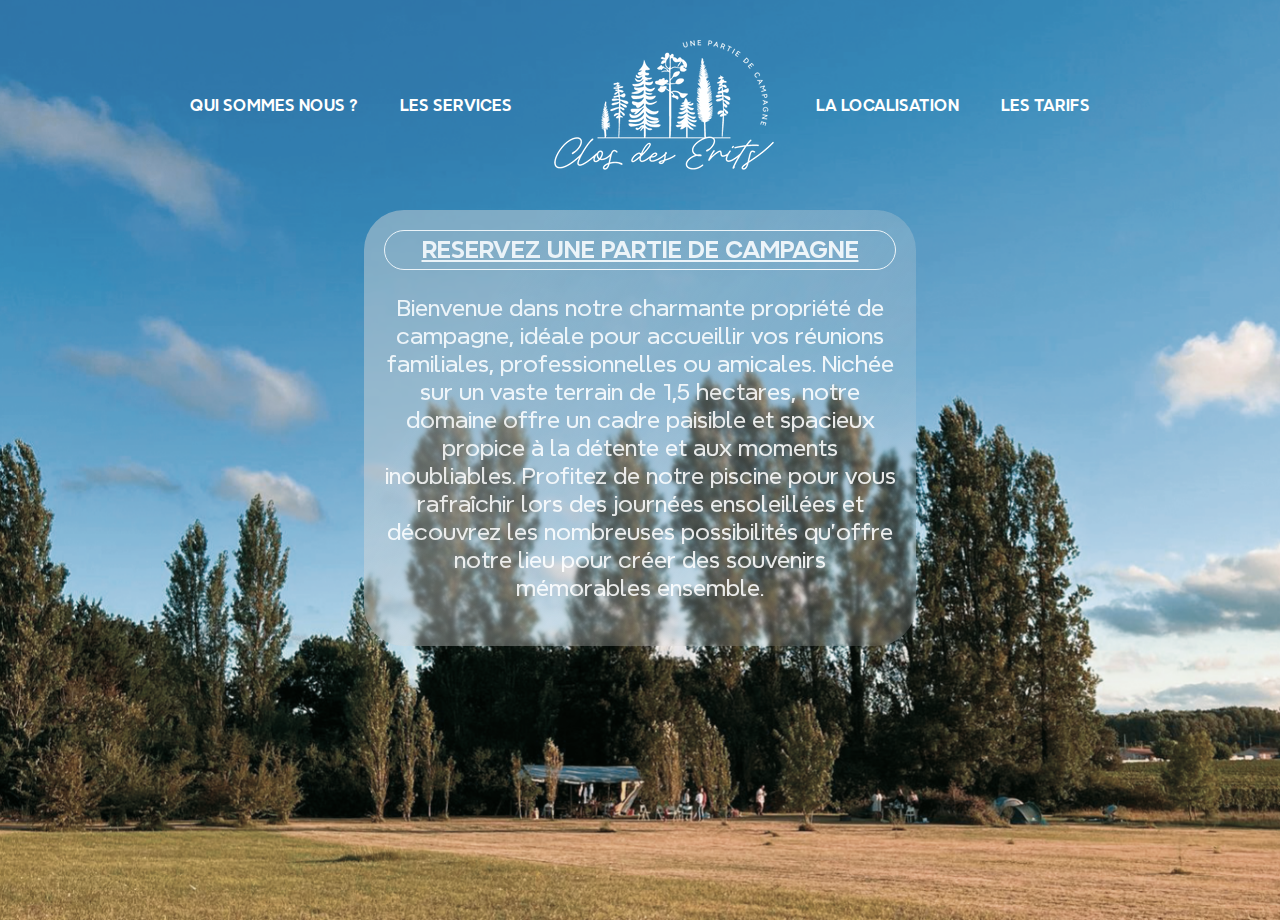
==== index.html @ 32e02a50 "online" ====
<!DOCTYPE html>
<html lang="en">

<head>
    <meta charset="UTF-8">
    <meta name="viewport" content="width=device-width, initial-scale=1.0">
    <title>Clos des Erits</title>
    <link rel="stylesheet" href="style.css">
</head>

<body>
    <header class="header">
        <a href="quiSommesNous/index.html" tabindex="_blank">QUI SOMMES NOUS ?</a>
        <a href="lesServices/index.html">LES SERVICES</a>
        <img class="logo" src="logoblancdeg.png" alt="Logo" title="Retour à l'accueil">
        <a href="laLoc/index.html">LA LOCALISATION</a>
        <a href="lesTarifs/index.html">LES TARIFS</a>
    </header>
    <main>
        <div class="center-box">
            <div class="box">
                <a class="button" href="mailto:closdeserits@orange.fr?subject=Reservation clos des erits">RESERVEZ UNE
                    PARTIE DE
                    CAMPAGNE</a>
                <p>Bienvenue dans notre charmante propriété de campagne, idéale pour accueillir vos réunions familiales,
                    professionnelles ou amicales. Nichée sur un vaste terrain de 1,5 hectares, notre domaine offre un
                    cadre
                    paisible et spacieux propice à la détente et aux moments inoubliables. Profitez de notre piscine
                    pour
                    vous rafraîchir lors des journées ensoleillées et découvrez les nombreuses possibilités qu'offre
                    notre
                    lieu pour créer des souvenirs mémorables ensemble.</p>
            </div>
        </div>



    </main>





    <script src=" scrpit.js"></script>
</body>

</html>
---- style.css ----
* {
  font-family: "olivia";
}

body {
  margin: 0;
  padding: 0;

  background-image: url("fond.png");
  background-size: cover;
  background-position: center;
  background-repeat: no-repeat;
  min-height: 100vh;
  cursor: url("sourisblanche.png"), auto;
}

.logo {
  transition: transform 0.5s ease-in-out;
}

.logo:hover {
  transform: scale(1.1);
}
.logo[title]::after {
  transition-delay: 0.001s; /* Réduit le délai à 0.2 seconde */
}
.header {
  display: flex;
  align-items: center;
  justify-content: space-between;
  gap: 2%;
  padding: 20px;
  margin: 20px auto;
  max-width: 900px;
  max-height: 300px;
  font-weight: bold;
}

.header a {
  text-decoration: none;
  color: white;
  transition: text-shadow 0.3s;
}

.header a:hover {
  text-shadow: 4px 4px 10px rgba(255, 255, 255, 1);
}
.button {
  font-weight: bold;
}
.centered-box {
  position: fixed;
  top: 50%;
  left: 50%;
  transform: translate(-50%, -50%);
  max-width: 600px; /* Largeur maximale de la boîte */
}

.box {
  font-size: 1.5rem;
  text-align: center;
  padding: 20px;
  width: 40%;
  height: auto;
  margin: 0 auto;
  border-radius: 40px;
  background: linear-gradient(
    302deg,
    rgba(217, 217, 217, 0.2) 17.92%,
    rgba(217, 217, 217, 0.5) 78.34%
  );
  backdrop-filter: blur(2px);
  opacity: 0.9;
}

.box a {
  display: block;
  margin-bottom: 10px;
  color: white;
  border: 1px solid white;
  border-radius: 50px;
  padding: 5px 10px;
  transition: background-color 0.3s;
}

.box a:hover {
  background-color: rgba(255, 255, 255, 0.5);
}

.box p {
  color: white;
}

@media screen and (max-width: 600px) {
  * {
    text-align: center;
  }
  .header {
    font-size: 0.6rem;
    gap: 4%;
  }
  .logo {
    width: 20%;
    height: auto;
  }
  .centered-box {
    left: 30%;
  }
  .box {
    font-size: 0.9rem;
    width: 50%;
  }
}
@font-face {
  font-family: "olivia";
  src: url("font/NeverMind/NeverMind-Regular.ttf");
  font-weight: normal;
  font-style: normal;
}
@font-face {
  font-family: "olivia";
  src: url("font/NeverMind/NeverMind-Bold.ttf");
  font-weight: bold;
  font-style: normal;
}
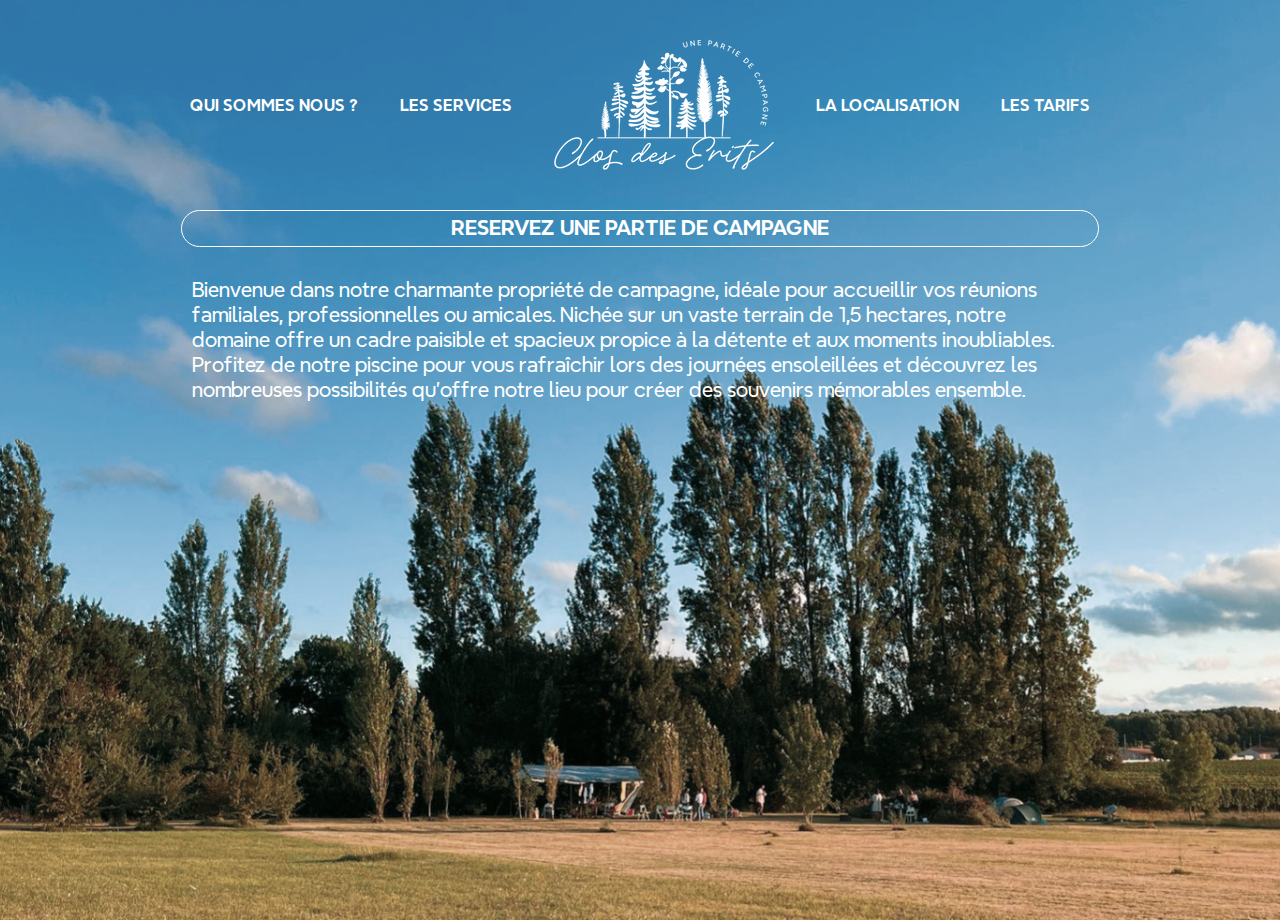
==== commit 0a278a5c: "2 mai" ====
--- a/index.html
+++ b/index.html
@@ -17,20 +17,15 @@
         <a href="lesTarifs/index.html">LES TARIFS</a>
     </header>
     <main>
-        <div class="center-box">
-            <div class="box">
-                <a class="button" href="mailto:closdeserits@orange.fr?subject=Reservation clos des erits">RESERVEZ UNE
-                    PARTIE DE
-                    CAMPAGNE</a>
-                <p>Bienvenue dans notre charmante propriété de campagne, idéale pour accueillir vos réunions familiales,
-                    professionnelles ou amicales. Nichée sur un vaste terrain de 1,5 hectares, notre domaine offre un
-                    cadre
-                    paisible et spacieux propice à la détente et aux moments inoubliables. Profitez de notre piscine
-                    pour
-                    vous rafraîchir lors des journées ensoleillées et découvrez les nombreuses possibilités qu'offre
-                    notre
-                    lieu pour créer des souvenirs mémorables ensemble.</p>
-            </div>
+        <div class="box">
+            <a class="button" href="mailto:closdeserits@orange.fr?subject=Reservation clos des erits">RESERVEZ UNE
+                PARTIE DE
+                CAMPAGNE</a>
+            <p>Bienvenue dans notre charmante propriété de campagne, idéale pour accueillir vos réunions familiales,
+                professionnelles ou amicales. Nichée sur un vaste terrain de 1,5 hectares, notre domaine offre un
+                cadre paisible et spacieux propice à la détente et aux moments inoubliables. Profitez de notre
+                piscine pour vous rafraîchir lors des journées ensoleillées et découvrez les nombreuses possibilités
+                qu'offre notre lieu pour créer des souvenirs mémorables ensemble.</p>
         </div>
 
 
--- a/style.css
+++ b/style.css
@@ -21,9 +21,7 @@
 .logo:hover {
   transform: scale(1.1);
 }
-.logo[title]::after {
-  transition-delay: 0.001s; /* Réduit le délai à 0.2 seconde */
-}
+
 .header {
   display: flex;
   align-items: center;
@@ -39,42 +37,26 @@
 .header a {
   text-decoration: none;
   color: white;
-  transition: text-shadow 0.3s;
 }
 
 .header a:hover {
-  text-shadow: 4px 4px 10px rgba(255, 255, 255, 1);
-}
-.button {
-  font-weight: bold;
-}
-.centered-box {
-  position: fixed;
-  top: 50%;
-  left: 50%;
-  transform: translate(-50%, -50%);
-  max-width: 600px; /* Largeur maximale de la boîte */
+  text-decoration: underline;
 }
 
 .box {
-  font-size: 1.5rem;
+  display: flex;
+  justify-content: center;
+  align-items: center;
+  flex-direction: column;
+  margin: 0 auto;
+  width: 70%;
+  font-size: 1.3rem;
+}
+.button {
   text-align: center;
-  padding: 20px;
-  width: 40%;
-  height: auto;
-  margin: 0 auto;
-  border-radius: 40px;
-  background: linear-gradient(
-    302deg,
-    rgba(217, 217, 217, 0.2) 17.92%,
-    rgba(217, 217, 217, 0.5) 78.34%
-  );
-  backdrop-filter: blur(2px);
-  opacity: 0.9;
-}
-
-.box a {
-  display: block;
+  text-decoration: none;
+  width: 100%;
+  font-weight: bold;
   margin-bottom: 10px;
   color: white;
   border: 1px solid white;
@@ -82,13 +64,12 @@
   padding: 5px 10px;
   transition: background-color 0.3s;
 }
+.box p {
+  color: white;
+}
 
 .box a:hover {
   background-color: rgba(255, 255, 255, 0.5);
-}
-
-.box p {
-  color: white;
 }
 
 @media screen and (max-width: 600px) {
@@ -103,12 +84,13 @@
     width: 20%;
     height: auto;
   }
-  .centered-box {
-    left: 30%;
-  }
+
   .box {
     font-size: 0.9rem;
     width: 50%;
+  }
+  .button {
+    padding: 10px;
   }
 }
 @font-face {
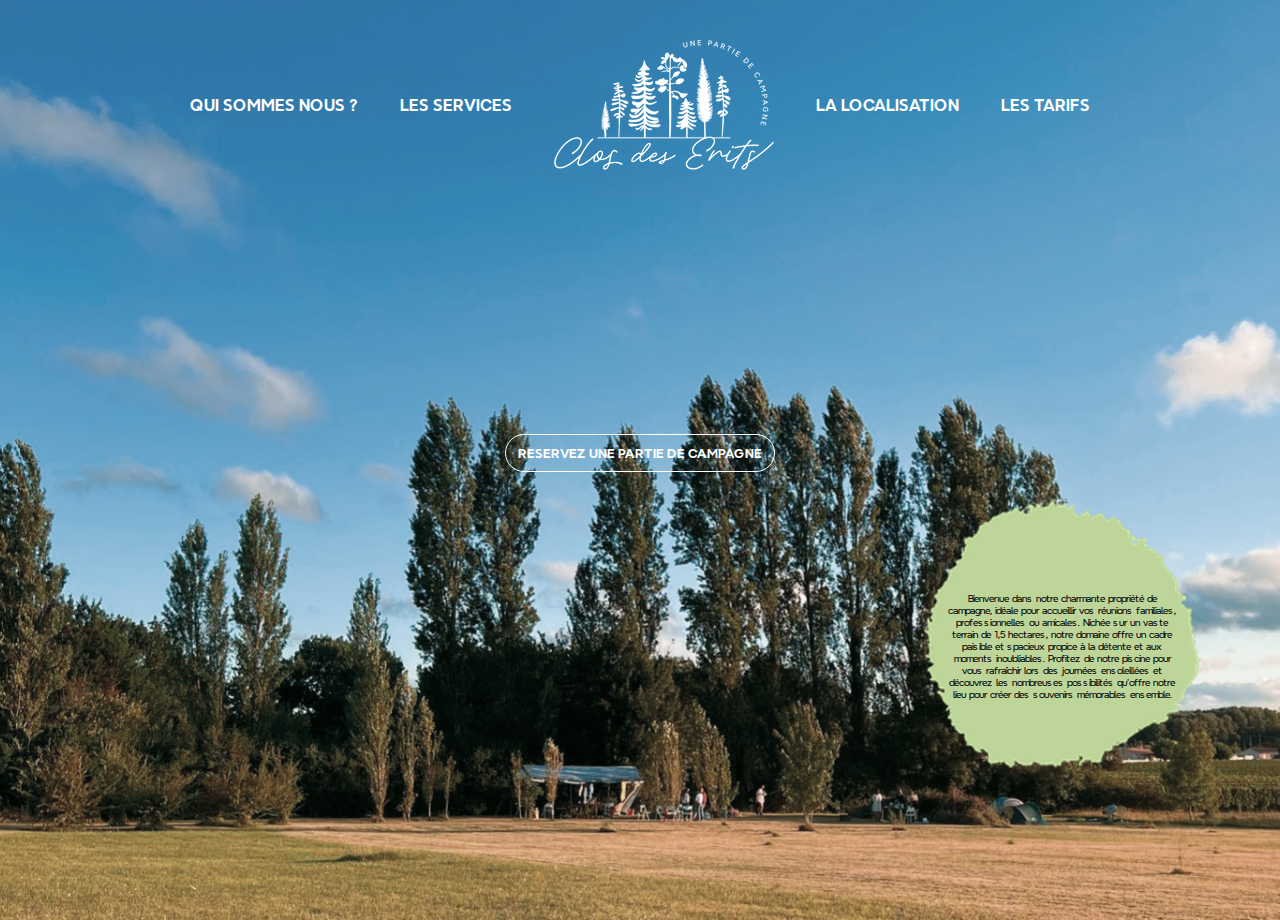
==== commit 355fb77c: "6 mai" ====
--- a/index.html
+++ b/index.html
@@ -18,24 +18,27 @@
     </header>
     <main>
         <div class="box">
-            <a class="button" href="mailto:closdeserits@orange.fr?subject=Reservation clos des erits">RESERVEZ UNE
-                PARTIE DE
-                CAMPAGNE</a>
-            <p>Bienvenue dans notre charmante propriété de campagne, idéale pour accueillir vos réunions familiales,
+            <a class="button" href="mailto:closdeserits@orange.fr?subject=Reservation clos des erits">
+                <p class="linkP">
+                    RESERVEZ UNE
+                    PARTIE DE CAMPAGNE
+                </p>
+            </a>
+
+            <p class="para">Bienvenue dans notre charmante propriété de campagne, idéale pour accueillir vos réunions
+                familiales,
                 professionnelles ou amicales. Nichée sur un vaste terrain de 1,5 hectares, notre domaine offre un
                 cadre paisible et spacieux propice à la détente et aux moments inoubliables. Profitez de notre
                 piscine pour vous rafraîchir lors des journées ensoleillées et découvrez les nombreuses possibilités
                 qu'offre notre lieu pour créer des souvenirs mémorables ensemble.</p>
+            <img src="fondIndex2.png" class="fond" alt="" />
+
         </div>
 
 
 
     </main>
 
-
-
-
-
     <script src=" scrpit.js"></script>
 </body>
 
--- a/style.css
+++ b/style.css
@@ -5,7 +5,6 @@
 body {
   margin: 0;
   padding: 0;
-
   background-image: url("fond.png");
   background-size: cover;
   background-position: center;
@@ -42,34 +41,60 @@
 .header a:hover {
   text-decoration: underline;
 }
+main {
+  height: 60vh;
+  margin: 5%;
+}
+.box {
+  width: 100%;
+  height: 100%;
+  display: grid;
+  grid-template-columns: 1fr 1fr 1fr;
+  grid-template-rows: 1fr 1fr 1fr;
+}
+.box a:hover {
+  background-color: rgba(255, 255, 255, 0.5);
+}
 
-.box {
+.button {
   display: flex;
   justify-content: center;
   align-items: center;
-  flex-direction: column;
-  margin: 0 auto;
+  grid-column: 2/3;
+  grid-row: 2/3;
+  text-decoration: none;
+  place-self: start center;
   width: 70%;
-  font-size: 1.3rem;
-}
-.button {
-  text-align: center;
-  text-decoration: none;
-  width: 100%;
+  height: 20%;
   font-weight: bold;
+  font-size: 1vw;
   margin-bottom: 10px;
   color: white;
   border: 1px solid white;
   border-radius: 50px;
-  padding: 5px 10px;
   transition: background-color 0.3s;
 }
-.box p {
-  color: white;
+.para {
+  grid-column: 3/4;
+  grid-row: 2/4;
+  place-self: center;
+  width: 60%;
+  color: rgb(0, 0, 0);
+  text-align: center;
+  font-size: 0.8vw;
+  margin-left: 20%;
+  margin-top: 20%;
+  z-index: 4;
 }
-
-.box a:hover {
-  background-color: rgba(255, 255, 255, 0.5);
+.fond {
+  grid-column: 3/4;
+  grid-row: 2/4;
+  z-index: 2;
+  place-self: center;
+  margin-left: 20%;
+  margin-top: 10%;
+  width: 70%;
+  transform: rotate(90deg);
 }
 
 @media screen and (max-width: 600px) {
@@ -83,11 +108,6 @@
   .logo {
     width: 20%;
     height: auto;
-  }
-
-  .box {
-    font-size: 0.9rem;
-    width: 50%;
   }
   .button {
     padding: 10px;
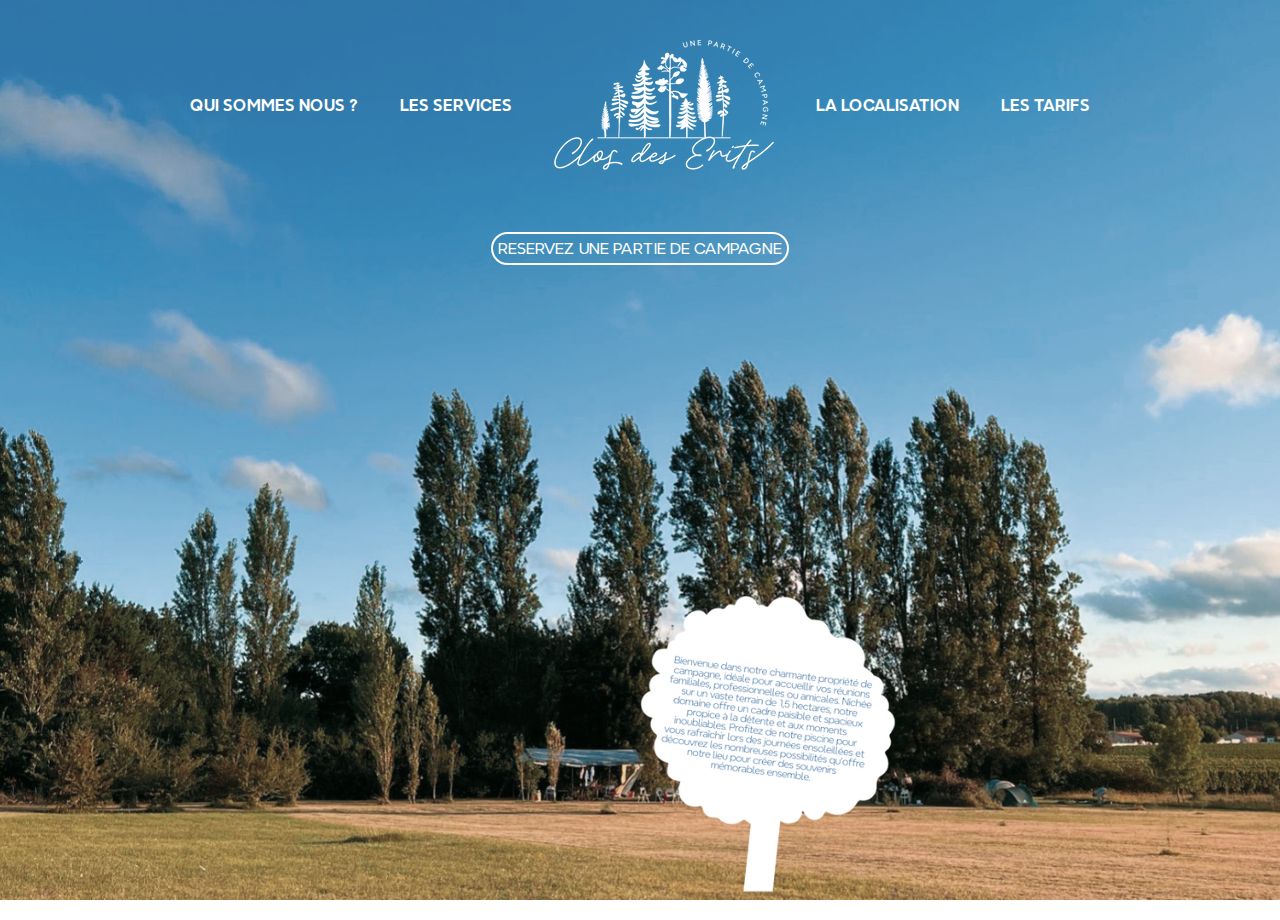
==== commit c9a1fddc: "testarbre" ====
--- a/index.html
+++ b/index.html
@@ -9,15 +9,16 @@
 </head>
 
 <body>
-    <header class="header">
-        <a href="quiSommesNous/index.html" tabindex="_blank">QUI SOMMES NOUS ?</a>
-        <a href="lesServices/index.html">LES SERVICES</a>
-        <img class="logo" src="logoblancdeg.png" alt="Logo" title="Retour à l'accueil">
-        <a href="laLoc/index.html">LA LOCALISATION</a>
-        <a href="lesTarifs/index.html">LES TARIFS</a>
-    </header>
-    <main>
-        <div class="box">
+    <div class="container">
+        <header class="header">
+            <a href="quiSommesNous/index.html" tabindex="_blank">QUI SOMMES NOUS ?</a>
+            <a href="lesServices/index.html">LES SERVICES</a>
+            <img class="logo" src="logoblancdeg.png" alt="Logo" title="Retour à l'accueil">
+            <a href="laLoc/index.html">LA LOCALISATION</a>
+            <a href="lesTarifs/index.html">LES TARIFS</a>
+        </header>
+        <main>
+
             <a class="button" href="mailto:closdeserits@orange.fr?subject=Reservation clos des erits">
                 <p class="linkP">
                     RESERVEZ UNE
@@ -25,21 +26,20 @@
                 </p>
             </a>
 
-            <p class="para">Bienvenue dans notre charmante propriété de campagne, idéale pour accueillir vos réunions
-                familiales,
-                professionnelles ou amicales. Nichée sur un vaste terrain de 1,5 hectares, notre domaine offre un
-                cadre paisible et spacieux propice à la détente et aux moments inoubliables. Profitez de notre
-                piscine pour vous rafraîchir lors des journées ensoleillées et découvrez les nombreuses possibilités
-                qu'offre notre lieu pour créer des souvenirs mémorables ensemble.</p>
-            <img src="fondIndex2.png" class="fond" alt="" />
 
-        </div>
+    </div>
 
 
 
     </main>
 
+    <footer>
+        <img src="arbre2.png" alt="arbre" class="arbre">
+
+    </footer>
+
     <script src=" scrpit.js"></script>
+    </div>
 </body>
 
 </html>--- a/style.css
+++ b/style.css
@@ -1,18 +1,24 @@
 * {
   font-family: "olivia";
 }
-
+html {
+  height: 100%;
+}
 body {
   margin: 0;
   padding: 0;
+  height: 100%;
+  overflow: hidden;
   background-image: url("fond.png");
   background-size: cover;
   background-position: center;
   background-repeat: no-repeat;
-  min-height: 100vh;
   cursor: url("sourisblanche.png"), auto;
 }
-
+.contenu {
+  min-height: 100%;
+  position: relative;
+}
 .logo {
   transition: transform 0.5s ease-in-out;
 }
@@ -31,6 +37,7 @@
   max-width: 900px;
   max-height: 300px;
   font-weight: bold;
+  margin-bottom: 2%;
 }
 
 .header a {
@@ -42,61 +49,46 @@
   text-decoration: underline;
 }
 main {
-  height: 60vh;
-  margin: 5%;
-}
-.box {
-  width: 100%;
-  height: 100%;
-  display: grid;
-  grid-template-columns: 1fr 1fr 1fr;
-  grid-template-rows: 1fr 1fr 1fr;
-}
-.box a:hover {
-  background-color: rgba(255, 255, 255, 0.5);
-}
-
-.button {
   display: flex;
   justify-content: center;
   align-items: center;
-  grid-column: 2/3;
-  grid-row: 2/3;
+}
+.button {
   text-decoration: none;
-  place-self: start center;
-  width: 70%;
-  height: 20%;
-  font-weight: bold;
-  font-size: 1vw;
-  margin-bottom: 10px;
+}
+.linkP {
   color: white;
-  border: 1px solid white;
+  text-decoration: none;
+  border: 2px solid white;
   border-radius: 50px;
-  transition: background-color 0.3s;
+  padding: 5px;
+  transition: background-color 0.3s ease-in-out;
 }
-.para {
-  grid-column: 3/4;
-  grid-row: 2/4;
-  place-self: center;
-  width: 60%;
-  color: rgb(0, 0, 0);
-  text-align: center;
-  font-size: 0.8vw;
-  margin-left: 20%;
-  margin-top: 20%;
-  z-index: 4;
+.linkP:hover {
+  background-color: rgba(255, 255, 255, 0.5);
 }
-.fond {
-  grid-column: 3/4;
-  grid-row: 2/4;
-  z-index: 2;
-  place-self: center;
-  margin-left: 20%;
-  margin-top: 10%;
-  width: 70%;
-  transform: rotate(90deg);
+footer {
+  width: 80%;
+  height: 60%;
+  position: absolute;
+  bottom: 0px;
+  left: 50%;
+  transform: translateX(-50%);
+  display: grid;
+  grid-template-columns: 1fr 1fr 1fr 1fr;
+  grid-template-rows: 1fr 1fr 1fr;
 }
-
+.arbre {
+  margin-top: 55%;
+  width: 100%; /* Empêche l'image de dépasser la largeur du conteneur */
+  height: auto;
+  place-self: center end;
+  align-self: end; /* Pour le positionner en bas */
+  justify-self: center; /* Pour le centrer horizontalement */
+  grid-column: 3/ 4;
+  grid-row: 3 / 4;
+  margin-bottom: 0;
+}
 @media screen and (max-width: 600px) {
   * {
     text-align: center;
@@ -109,8 +101,9 @@
     width: 20%;
     height: auto;
   }
-  .button {
-    padding: 10px;
+  .arbre {
+    grid-column: 1/4;
+    grid-row: 1/4;
   }
 }
 @font-face {
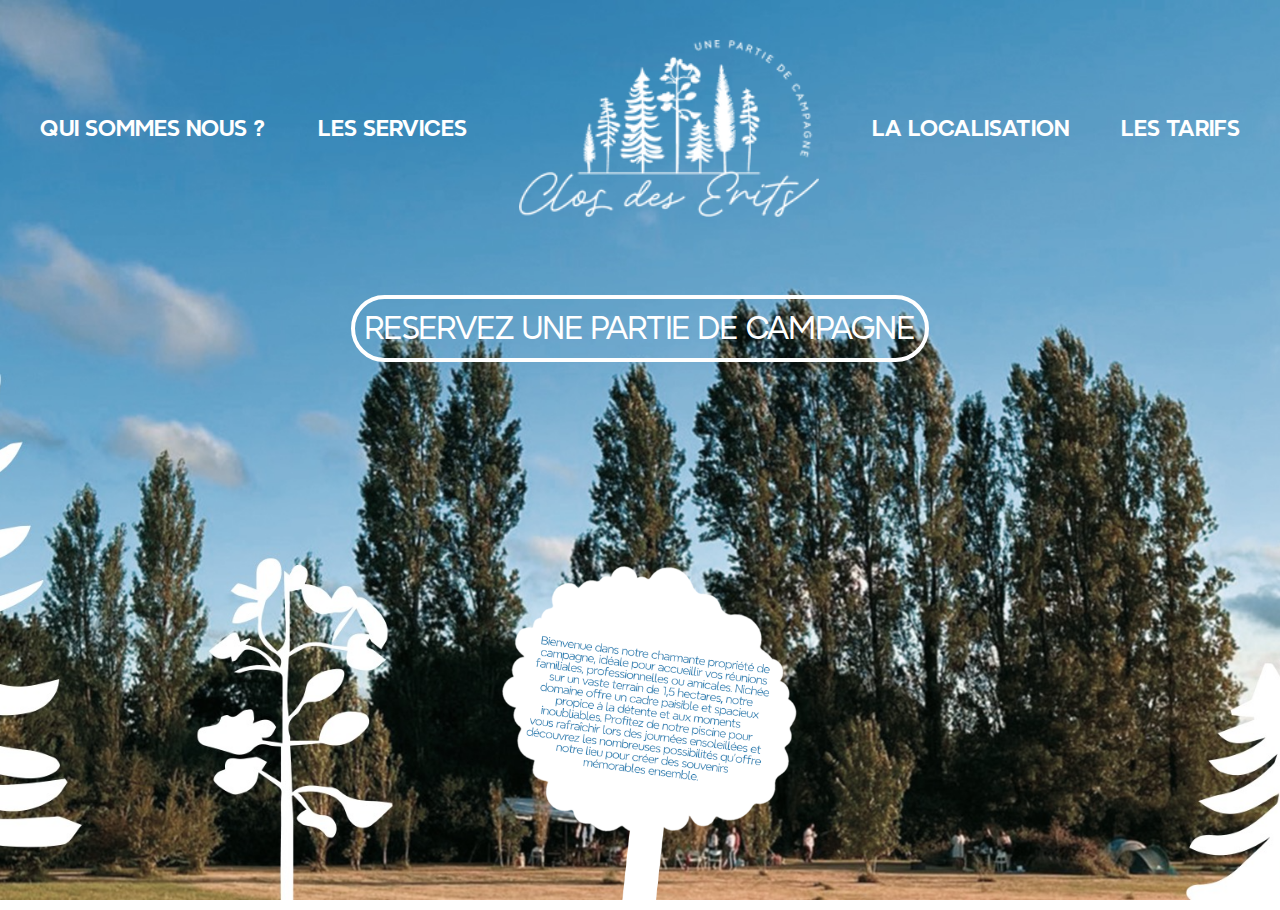
==== commit 7a56eed4: "test arbre 2" ====
--- a/index.html
+++ b/index.html
@@ -9,25 +9,25 @@
 </head>
 
 <body>
-    <div class="container">
-        <header class="header">
-            <a href="quiSommesNous/index.html" tabindex="_blank">QUI SOMMES NOUS ?</a>
-            <a href="lesServices/index.html">LES SERVICES</a>
-            <img class="logo" src="logoblancdeg.png" alt="Logo" title="Retour à l'accueil">
-            <a href="laLoc/index.html">LA LOCALISATION</a>
-            <a href="lesTarifs/index.html">LES TARIFS</a>
-        </header>
-        <main>
 
-            <a class="button" href="mailto:closdeserits@orange.fr?subject=Reservation clos des erits">
-                <p class="linkP">
-                    RESERVEZ UNE
-                    PARTIE DE CAMPAGNE
-                </p>
-            </a>
+    <header class="header">
+        <a href="quiSommesNous/index.html" tabindex="_blank">QUI SOMMES NOUS ?</a>
+        <a href="lesServices/index.html">LES SERVICES</a>
+        <img class="logo" src="logoblancdeg.png" alt="Logo" title="Retour à l'accueil">
+        <a href="laLoc/index.html">LA LOCALISATION</a>
+        <a href="lesTarifs/index.html">LES TARIFS</a>
+    </header>
+    <main>
+
+        <a class="button" href="mailto:closdeserits@orange.fr?subject=Reservation clos des erits">
+            <p class="linkP">
+                RESERVEZ UNE
+                PARTIE DE CAMPAGNE
+            </p>
+        </a>
 
 
-    </div>
+        </div>
 
 
 
@@ -39,7 +39,7 @@
     </footer>
 
     <script src=" scrpit.js"></script>
-    </div>
+
 </body>
 
 </html>--- a/style.css
+++ b/style.css
@@ -2,12 +2,12 @@
   font-family: "olivia";
 }
 html {
-  height: 100%;
+  height: 100vh;
 }
 body {
   margin: 0;
   padding: 0;
-  height: 100%;
+
   overflow: hidden;
   background-image: url("fond.png");
   background-size: cover;
@@ -15,10 +15,7 @@
   background-repeat: no-repeat;
   cursor: url("sourisblanche.png"), auto;
 }
-.contenu {
-  min-height: 100%;
-  position: relative;
-}
+
 .logo {
   transition: transform 0.5s ease-in-out;
 }
@@ -34,20 +31,27 @@
   gap: 2%;
   padding: 20px;
   margin: 20px auto;
-  max-width: 900px;
-  max-height: 300px;
+  max-width: 1200px;
+  max-height: 600px;
   font-weight: bold;
   margin-bottom: 2%;
 }
 
 .header a {
+  font-size: 1.4em;
   text-decoration: none;
   color: white;
+}
+.logo {
+  /* Augmentation de la taille du logo */
+  width: 300px; /* Augmentez la valeur selon vos besoins */
+  height: auto;
 }
 
 .header a:hover {
   text-decoration: underline;
 }
+
 main {
   display: flex;
   justify-content: center;
@@ -59,17 +63,18 @@
 .linkP {
   color: white;
   text-decoration: none;
-  border: 2px solid white;
+  border: 4px solid white;
   border-radius: 50px;
-  padding: 5px;
+  padding: 10px;
   transition: background-color 0.3s ease-in-out;
+  font-size: 2rem;
 }
 .linkP:hover {
   background-color: rgba(255, 255, 255, 0.5);
 }
 footer {
   width: 80%;
-  height: 60%;
+  height: 40%;
   position: absolute;
   bottom: 0px;
   left: 50%;
@@ -79,15 +84,15 @@
   grid-template-rows: 1fr 1fr 1fr;
 }
 .arbre {
-  margin-top: 55%;
-  width: 100%; /* Empêche l'image de dépasser la largeur du conteneur */
+  width: 80%;
+  /* Empêche l'image de dépasser la largeur du conteneur */
   height: auto;
   place-self: center end;
   align-self: end; /* Pour le positionner en bas */
   justify-self: center; /* Pour le centrer horizontalement */
-  grid-column: 3/ 4;
-  grid-row: 3 / 4;
-  margin-bottom: 0;
+  grid-column: 1/ 4;
+  grid-row: 1 / 4;
+  margin-bottom: -10px;
 }
 @media screen and (max-width: 600px) {
   * {
@@ -102,8 +107,7 @@
     height: auto;
   }
   .arbre {
-    grid-column: 1/4;
-    grid-row: 1/4;
+    width: 200%;
   }
 }
 @font-face {
